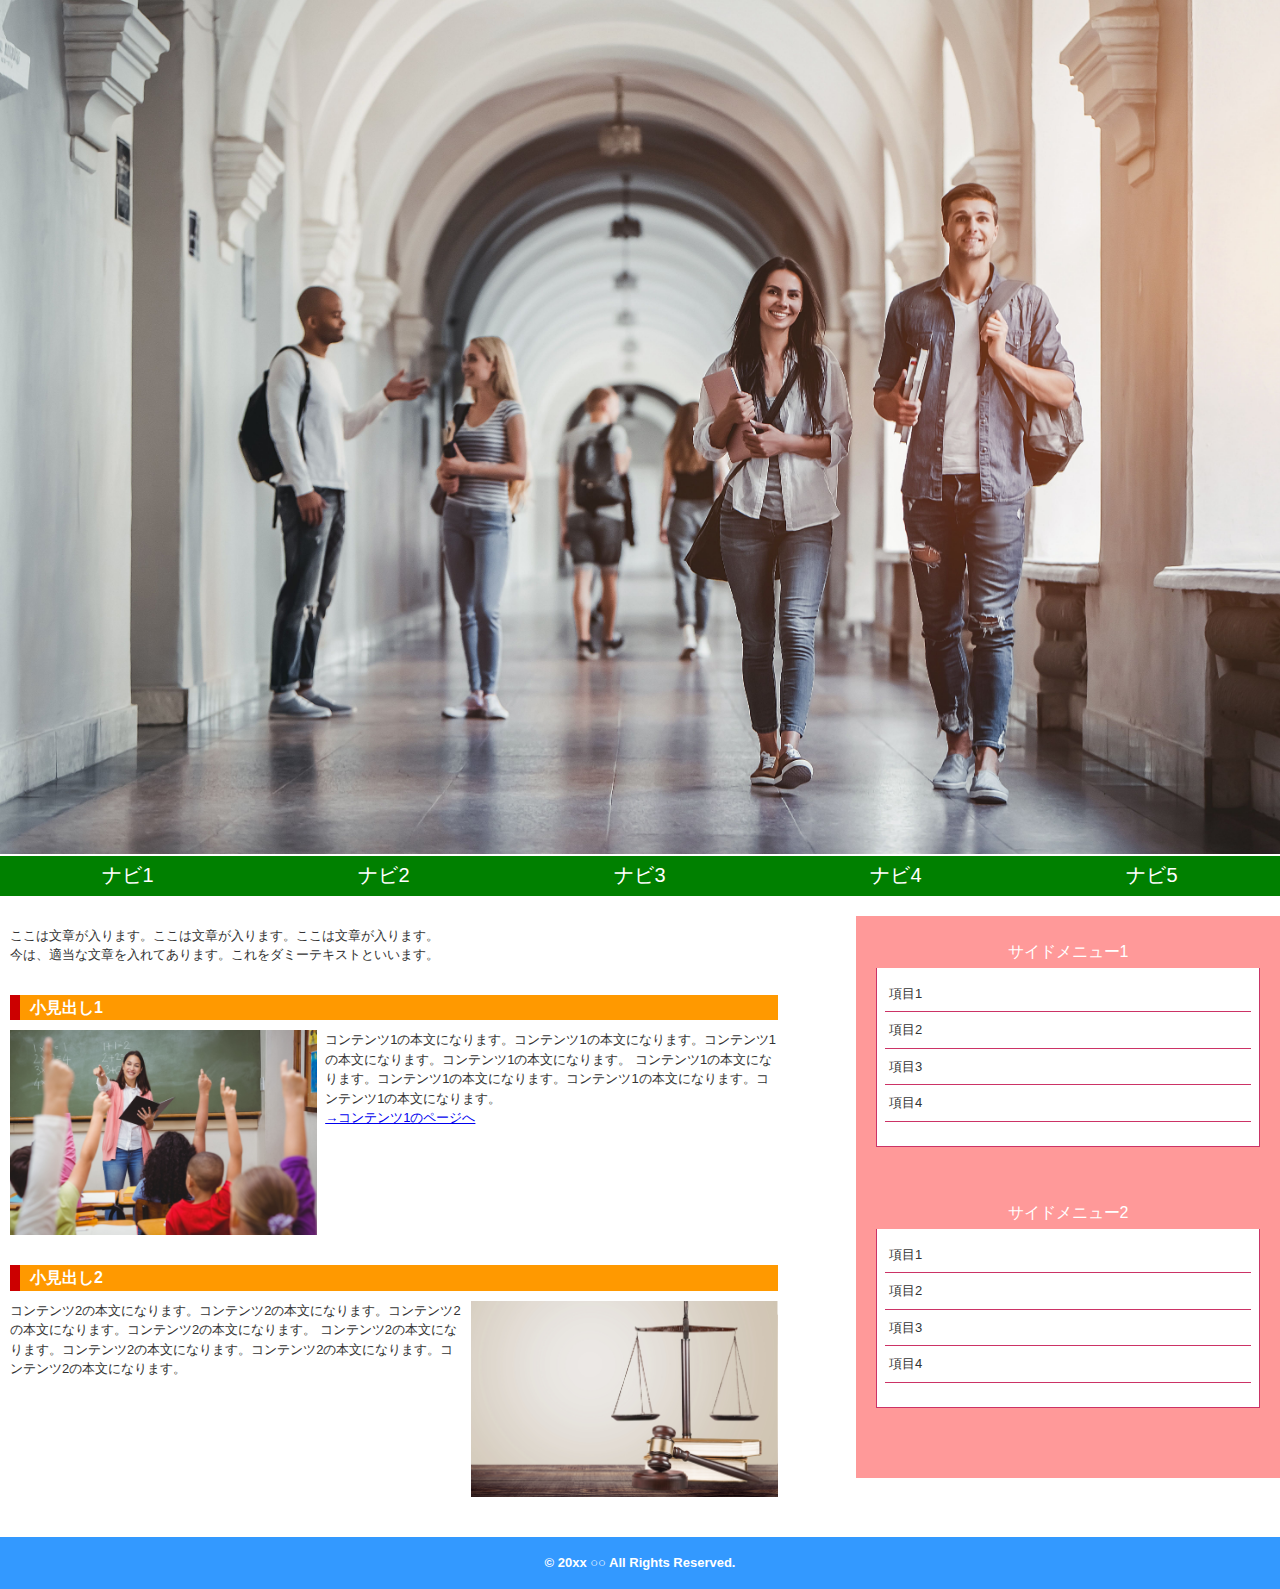
==== home.html @ 4b6f0a3b "first commit" ====
<!DOCTYPE html>  
<html lang="ja">
    <head>
        <meta charset="UTF-8">
        <title>HTML/CSSの学習</title>
        <link rel="stylesheet" href="stylesheet.css">
    </head>
    <body>
      <header>
          <h1><a href="index.html"><img id="corridor" src="images/corridor.jpg" alt="大学の廊下" /></a></h1>
        </header>
        <div id="wrapper">
            <div id="nav">
                 <ul>
                     <li><a href="home.html">ナビ1</a></li>
                     <li><a href="#">ナビ2</a></li>
                     <li><a href="#">ナビ3</a></li>
                     <li><a href="#">ナビ4</a></li>
                     <li><a href="#">ナビ5</a></li>
                 </ul>
            </div>
         <div id="container">
                <div id="main">
                    <div class="post">
                        <p>ここは文章が入ります。ここは文章が入ります。ここは文章が入ります。<br />今は、適当な文章を入れてあります。これをダミーテキストといいます。</p>
                    </div>
                    <div class="post clearfix">
                        <h2>小見出し1</h2>
                        <img class="left" src="images/classroom.jpg" alt="授業風景" />
                        <p>
                            コンテンツ1の本文になります。コンテンツ1の本文になります。コンテンツ1の本文になります。コンテンツ1の本文になります。
                            コンテンツ1の本文になります。コンテンツ1の本文になります。コンテンツ1の本文になります。コンテンツ1の本文になります。
                        </p>
                        <p><a href="#">→コンテンツ1のページへ</a></p>
                    </div>
                    <div class="post clearfix">
                        <h2>小見出し2</h2>
                        <img class="right" src="images/scale.jpg" alt="天秤" />
                        <p>
                            コンテンツ2の本文になります。コンテンツ2の本文になります。コンテンツ2の本文になります。コンテンツ2の本文になります。
                            コンテンツ2の本文になります。コンテンツ2の本文になります。コンテンツ2の本文になります。コンテンツ2の本文になります。
                        </p>
                    </div>
                </div>
            </div>
            <div id="side">
                <div class="box">
                    <h2>サイドメニュー1</h2>
                    <div class="boxBody">
                        <ul>
                            <li>項目1</li>
                            <li>項目2</li>
                            <li>項目3</li>
                            <li>項目4</li>
                        </ul>
                    </div>
                </div>
                <div class="box">
                    <h2>サイドメニュー2</h2>
                    <div class="boxBody">
                        <ul>
                            <li>項目1</li>
                            <li>項目2</li>
                            <li>項目3</li>
                            <li>項目4</li>
                        </ul>
                    </div>
                </div>
            </div>
        </div>
    </body>
    <footer>
        <p>&copy; 20xx ○○ All Rights Reserved.</p>
    </footer>
</html>
---- stylesheet.css ----
@charset "utf-8";

body {
	margin: 0;
	padding: 0;
	font-family: "ヒラギノ角ゴ Pro W3", "Hiragino Kaku Gothic Pro", "メイリオ", Meiryo, Osaka, "ＭＳ Ｐゴシック", "MS PGothic", sans-serif;
	color: #333;
	font-size: 13px;
	line-height: 150%;
}

/* -------------------- wrapper -------------------- */
#wrapper {
    width: 100%;
    margin: auto;
    padding: 0px;
    border: 0px;
    background-color: #FFF;	
    top: 10px;
}

/* -------------------- header -------------------- */
header {
    width: 100%;
}
header h1 {
    margin: 0;
    padding: 0;
}
#corridor {
    width: 100%;
    height: auto;
}

            
footer {
    clear: both;
    width: 100%;
    padding: 3px 0 3px 0;
    background: #39F;
    color: #FFF;
    font-weight: bold;text-align: center;
}

/* -------------------- nav -------------------- */
#nav {
	width: 100%;
}
#nav ul {
	margin: 0;
	padding: 0;
	list-style-type: none;
}
#nav ul li {
	float: left;
	width: 20%;
	text-align: center;
}
#nav ul li a {
	display: block;
	height: 20px;
	margin: 0;
	padding: 10px;
	color: #FFF;
	font-size: 20px;
	text-decoration: none;
	background-color: green;
}

#nav ul li a:hover {
    filter: drop-shadow(10px 10px 10px black);
}

/* -------------------- container -------------------- */
#container {
	width: 100%;
	margin: auto ;
	padding: auto;
	padding-top: 20px;
	clear: both;
}
/* -------------------- main -------------------- */
#main {
	float: left;
	width: 60%;
	padding: 10px 30px 10px 10px;
}
#main h2 {
	margin: 0 0 10px 0;
	padding: 3px 10px 3px 10px;
	color: #FFF;
	font-size: 16px;
	border-left: solid 10px #C00;
	background: #F90 url(../images/main_h2.jpg) right top repeat-y;
}
#main p {
	margin: 0;
	padding: 0;
}
#main .post {
	margin: 0 0 30px 0;
}

#main .post img.right {
	margin: 0 0 0 8px;
}
#main .post img.left {
	margin: 0 8px 0 0;
}

.right {
	float: right;
	width: 40%;
	height: auto;
}
.left {
	float: left;
	width: 40%;
	height: auto;
}

/* -------------------- clearfix -------------------- */
.clearfix {
	zoom: 1;
}
.clearfix:after{
	content: ""; 
	display: block; 
	clear: both;
}

/* -------------------- side -------------------- */
#side {
	float: right;
	width: 30%;
	padding: 20px;
	background-color: #F99;
}
#side .box {
	margin: 0 auto 30px auto;
	padding: 0 0 20px 0;
	background: url(images/side_box.png) bottom no-repeat;
}
#side .box h2 {
	margin: 0;
	padding: 8px;
	text-align: center;
	color: #fff;
	font-size: 16px;
	line-height: 16px;
	font-weight: normal;
	background: url(images/side_box_h2.png) center no-repeat;
}
#side .box .boxBody {
	padding: 8px;
	border-right: solid 1px #C36;
	border-bottom: solid 1px #C36;
	border-left: solid 1px #C36;
	background: #fff;
}
#side .box .boxBody ul {
	margin: 0 0 16px 0;
	padding: 0;
}
#side .box .boxBody ul li {
	padding: 8px 0 8px 4px;
	list-style: none;
	border-bottom: solid 1px #C36;
}

 #side .box .boxBody ul li:hover {
     padding: 8px 0 8px 4px;
     list-style: none;
     border-bottom: solid 1px #C36;
     box-shadow: 0px 4px 4px rgba(0, 0, 0, 0.3);
 }
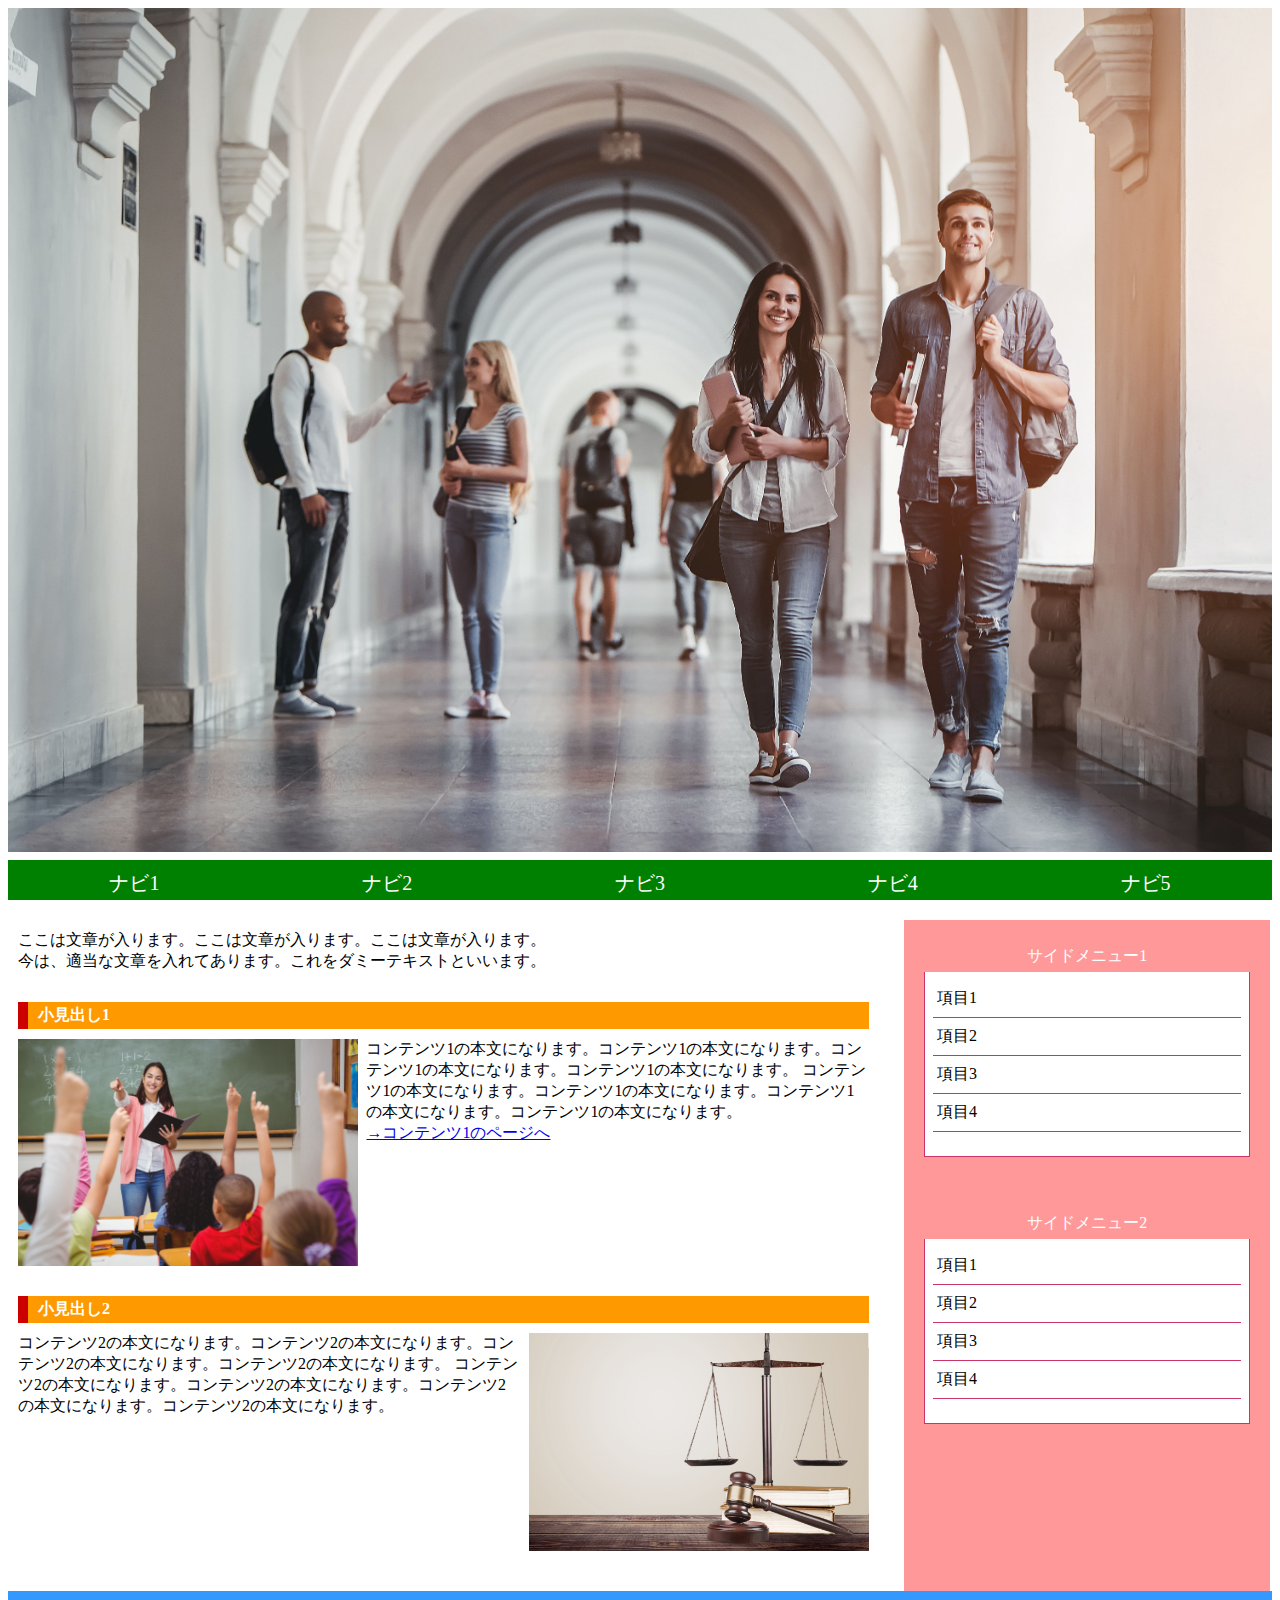
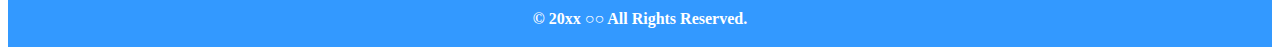
==== commit 44e0c34b: "second commit" ====
--- a/home.html
+++ b/home.html
@@ -6,20 +6,20 @@
         <link rel="stylesheet" href="stylesheet.css">
     </head>
     <body>
-      <header>
-          <h1><a href="index.html"><img id="corridor" src="images/corridor.jpg" alt="大学の廊下" /></a></h1>
-        </header>
+        <div id="header">
+            <h1><a href="index.html"><img id="corridor" src="images/corridor.jpg" alt="大学の廊下" /></a></h1>
+        </div>
         <div id="wrapper">
             <div id="nav">
-                 <ul>
-                     <li><a href="home.html">ナビ1</a></li>
-                     <li><a href="#">ナビ2</a></li>
-                     <li><a href="#">ナビ3</a></li>
-                     <li><a href="#">ナビ4</a></li>
-                     <li><a href="#">ナビ5</a></li>
-                 </ul>
+                <ul>
+                    <li><a href="home.html">ナビ1</a></li>
+                    <li><a href="#">ナビ2</a></li>
+                    <li><a href="#">ナビ3</a></li>
+                    <li><a href="#">ナビ4</a></li>
+                    <li><a href="#">ナビ5</a></li>
+                </ul>
             </div>
-         <div id="container">
+            <div id="container">
                 <div id="main">
                     <div class="post">
                         <p>ここは文章が入ります。ここは文章が入ります。ここは文章が入ります。<br />今は、適当な文章を入れてあります。これをダミーテキストといいます。</p>
@@ -42,34 +42,34 @@
                         </p>
                     </div>
                 </div>
-            </div>
-            <div id="side">
-                <div class="box">
-                    <h2>サイドメニュー1</h2>
-                    <div class="boxBody">
-                        <ul>
-                            <li>項目1</li>
-                            <li>項目2</li>
-                            <li>項目3</li>
-                            <li>項目4</li>
-                        </ul>
+                <div id="side">
+                    <div class="box">
+                        <h2>サイドメニュー1</h2>
+                        <div class="boxBody">
+                            <ul>
+                                <li>項目1</li>
+                                <li>項目2</li>
+                                <li>項目3</li>
+                                <li>項目4</li>
+                            </ul>
+                        </div>
                     </div>
-                </div>
-                <div class="box">
-                    <h2>サイドメニュー2</h2>
-                    <div class="boxBody">
-                        <ul>
-                            <li>項目1</li>
-                            <li>項目2</li>
-                            <li>項目3</li>
-                            <li>項目4</li>
-                        </ul>
+                    <div class="box">
+                        <h2>サイドメニュー2</h2>
+                        <div class="boxBody">
+                            <ul>
+                                <li>項目1</li>
+                                <li>項目2</li>
+                                <li>項目3</li>
+                                <li>項目4</li>
+                            </ul>
+                        </div>
                     </div>
                 </div>
             </div>
         </div>
+        <div id="footer">
+            <p>&copy; 20xx ○○ All Rights Reserved.</p>
+        </div>
     </body>
-    <footer>
-        <p>&copy; 20xx ○○ All Rights Reserved.</p>
-    </footer>
 </html> --- a/stylesheet.css
+++ b/stylesheet.css
@@ -1,4 +1,4 @@
-@charset "utf-8";
+charset "utf-8";
 
 body {
 	margin: 0;
@@ -11,35 +11,37 @@
 
 /* -------------------- wrapper -------------------- */
 #wrapper {
-    width: 100%;
-    margin: auto;
-    padding: 0px;
-    border: 0px;
-    background-color: #FFF;	
-    top: 10px;
+	width: 100%;
+	margin: auto;
+	padding: 0px;
+	border: 0px;
+	background-color: #FFF;	
+	top: 10px;
 }
 
 /* -------------------- header -------------------- */
-header {
-    width: 100%;
+#header {
+	width: 100%;
 }
-header h1 {
-    margin: 0;
-    padding: 0;
-}
-#corridor {
-    width: 100%;
-    height: auto;
+#header h1 {
+	margin: 0;
+	padding: 0;
 }
 
-            
-footer {
-    clear: both;
-    width: 100%;
-    padding: 3px 0 3px 0;
-    background: #39F;
-    color: #FFF;
-    font-weight: bold;text-align: center;
+#corridor {
+	width: 100%;
+	height: auto;
+}
+
+/* -------------------- footer -------------------- */
+#footer {
+	clear: both;
+	width: 100%;
+	padding: 3px 0 3px 0;
+	background: #39F;
+	color: #FFF;
+	font-weight: bold;
+	text-align: center;
 }
 
 /* -------------------- nav -------------------- */
@@ -47,12 +49,12 @@
 	width: 100%;
 }
 #nav ul {
+	display: flex;
 	margin: 0;
 	padding: 0;
 	list-style-type: none;
 }
 #nav ul li {
-	float: left;
 	width: 20%;
 	text-align: center;
 }
@@ -68,7 +70,7 @@
 }
 
 #nav ul li a:hover {
-    filter: drop-shadow(10px 10px 10px black);
+	filter: drop-shadow(10px 10px 10px black);
 }
 
 /* -------------------- container -------------------- */
@@ -78,11 +80,12 @@
 	padding: auto;
 	padding-top: 20px;
 	clear: both;
+	display: grid;
+	grid-template-columns: 70vw 30vw;
 }
 /* -------------------- main -------------------- */
 #main {
-	float: left;
-	width: 60%;
+	width: 95%;
 	padding: 10px 30px 10px 10px;
 }
 #main h2 {
@@ -131,8 +134,7 @@
 
 /* -------------------- side -------------------- */
 #side {
-	float: right;
-	width: 30%;
+	width: 85%;
 	padding: 20px;
 	background-color: #F99;
 }
@@ -168,9 +170,9 @@
 	border-bottom: solid 1px #C36;
 }
 
- #side .box .boxBody ul li:hover {
-     padding: 8px 0 8px 4px;
-     list-style: none;
-     border-bottom: solid 1px #C36;
-     box-shadow: 0px 4px 4px rgba(0, 0, 0, 0.3);
- }+#side .box .boxBody ul li:hover {
+	padding: 8px 0 8px 4px;
+	list-style: none;
+	border-bottom: solid 1px #C36;
+	box-shadow: 0px 4px 4px rgba(0, 0, 0, 0.3);
+}